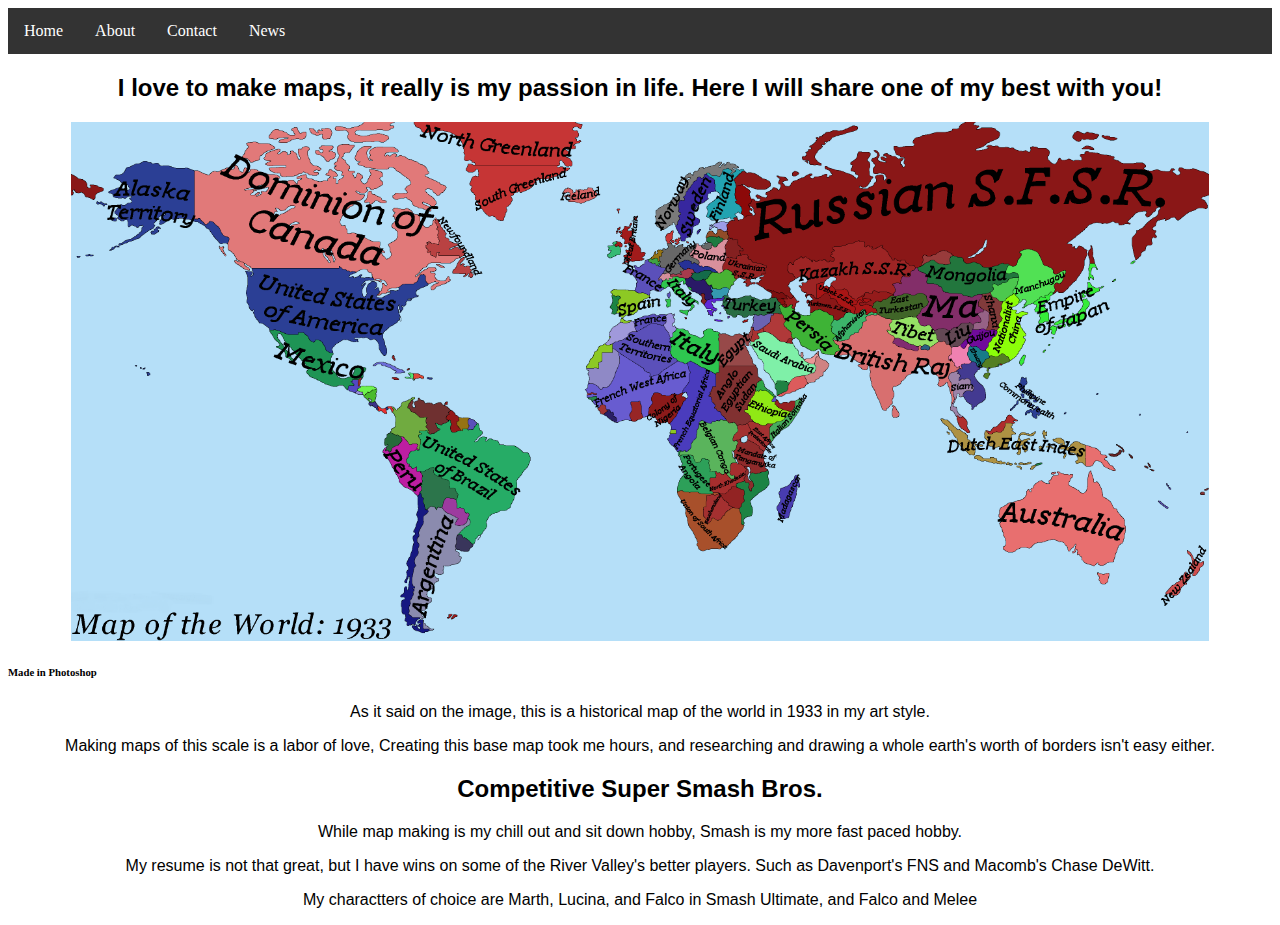
==== about.html @ 66aea7f0 "Initial commit" ====
<!DOCTYPE html>
<html lang="en" dir="ltr">
  <head>
    <meta charset="utf-8">
    <title>About`</title>
    <link rel="stylesheet" href="layout.css">
  </head>
  <body>
    <ul>
      <li><a href="index.html">Home</a></li>
      <li><a href="about.html">About</a></li>
      <li><a href="contact.html">Contact</a></li>
      <li><a href="news.html">News</a></li>
    </ul>
    <center>
    <h2>I love to make maps, it really is my passion in life. Here I will share one of my best with you!</h2>
  </center>
    <img align: center; width="90%" src="images/WorldMap33.png" alt="A historical map of the world in the year 1933">
      <h6 align: left;>Made in Photoshop</h6>
    <p>As it said on the image, this is a historical map of the world in 1933 in my art style.</p>
    <p>Making maps of this scale is a labor of love, Creating this base map took me hours, and researching and drawing a whole earth's worth of borders isn't easy either.</p>
<center>
    <h2>Competitive Super Smash Bros.</h2>
  </center>
    <p>While map making is my chill out and sit down hobby, Smash is my more fast paced hobby.</p>
    <p>My resume is not that great, but I have wins on some of the River Valley's better players. Such as Davenport's FNS and Macomb's Chase DeWitt.</p>
    <p>My charactters of choice are Marth, Lucina, and Falco in Smash Ultimate, and Falco and Melee</p>
  
  </body>
</html>
---- layout.css ----
ul {
  list-style-type: none;
  margin: 0;
  padding: 0;
  overflow: hidden;
  background-color: #333;
}

li {
  float: left;
}

li a {
  display: block;
  color: white;
  text-align: center;
  padding: 14px 16px;
  text-decoration: none;
}

/* Change the link color to #111 (black) on hover */
li a:hover {
  background-color: #111;
}

img {
  display: block;
  margin-left: auto;
  margin-right: auto;
}

p {
  text-align: center;
  font-family: sans-serif;
}

h2 {
  text-align: center;
  font-family: sans-serif;
}
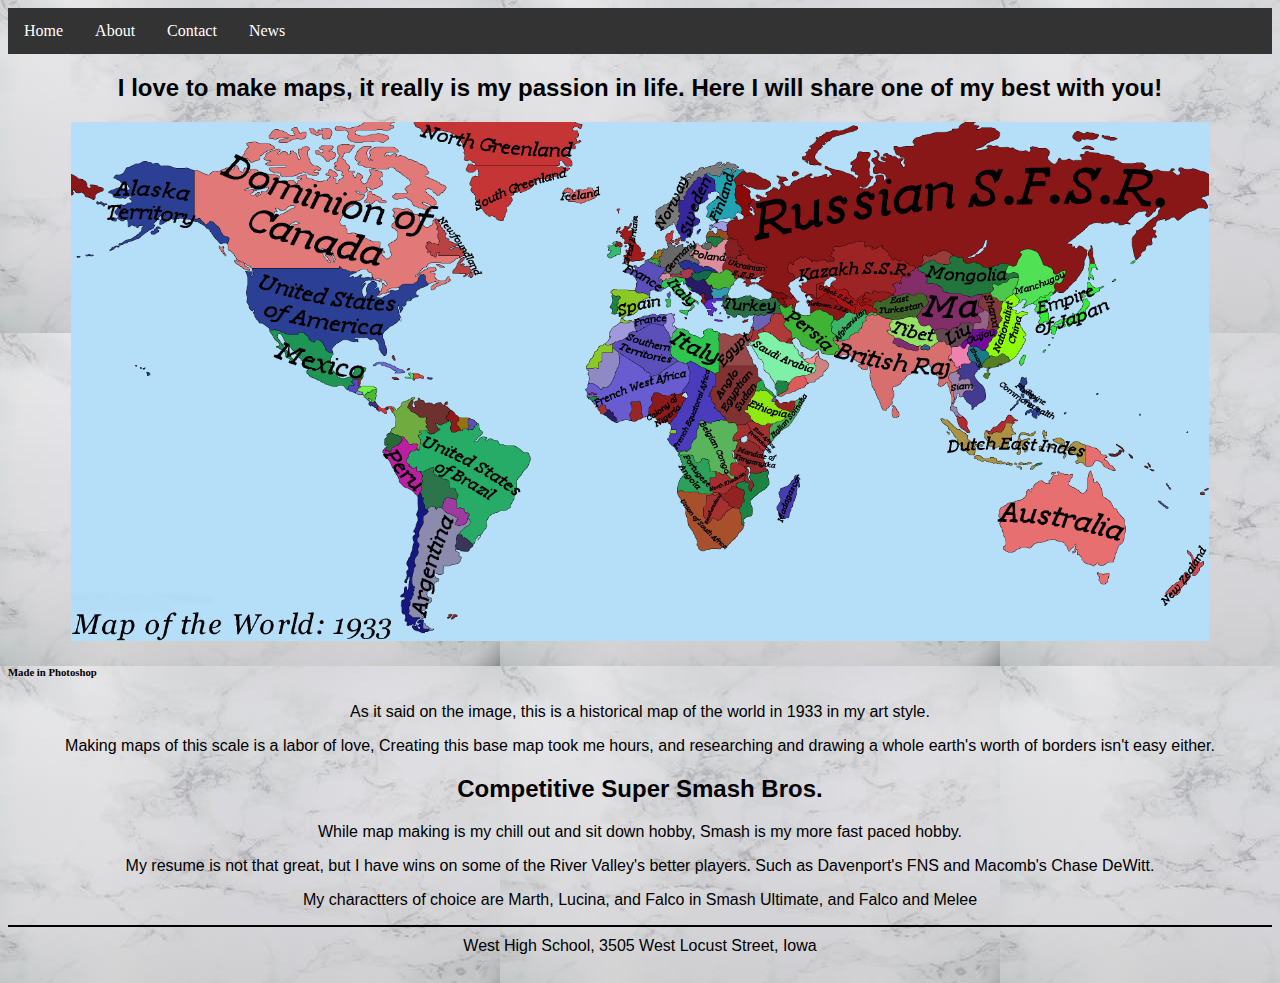
==== commit 50eec51e: "Added Footer and background" ====
--- a/about.html
+++ b/about.html
@@ -25,6 +25,9 @@
     <p>While map making is my chill out and sit down hobby, Smash is my more fast paced hobby.</p>
     <p>My resume is not that great, but I have wins on some of the River Valley's better players. Such as Davenport's FNS and Macomb's Chase DeWitt.</p>
     <p>My charactters of choice are Marth, Lucina, and Falco in Smash Ultimate, and Falco and Melee</p>
-  
+
   </body>
+<footer>
+West High School, 3505 West Locust Street, Iowa
+</footer>
 </html>
--- a/layout.css
+++ b/layout.css
@@ -38,3 +38,16 @@
   text-align: center;
   font-family: sans-serif;
 }
+
+footer {
+	font-family: sans-serif;
+	text-align: center;
+	font-size: 1em;
+	border-top: 2px solid #000000;
+	padding-top: 10px;
+	padding-bottom: 20px;
+}
+
+body {
+  background-image: url('images/Marble.jpeg');
+}
